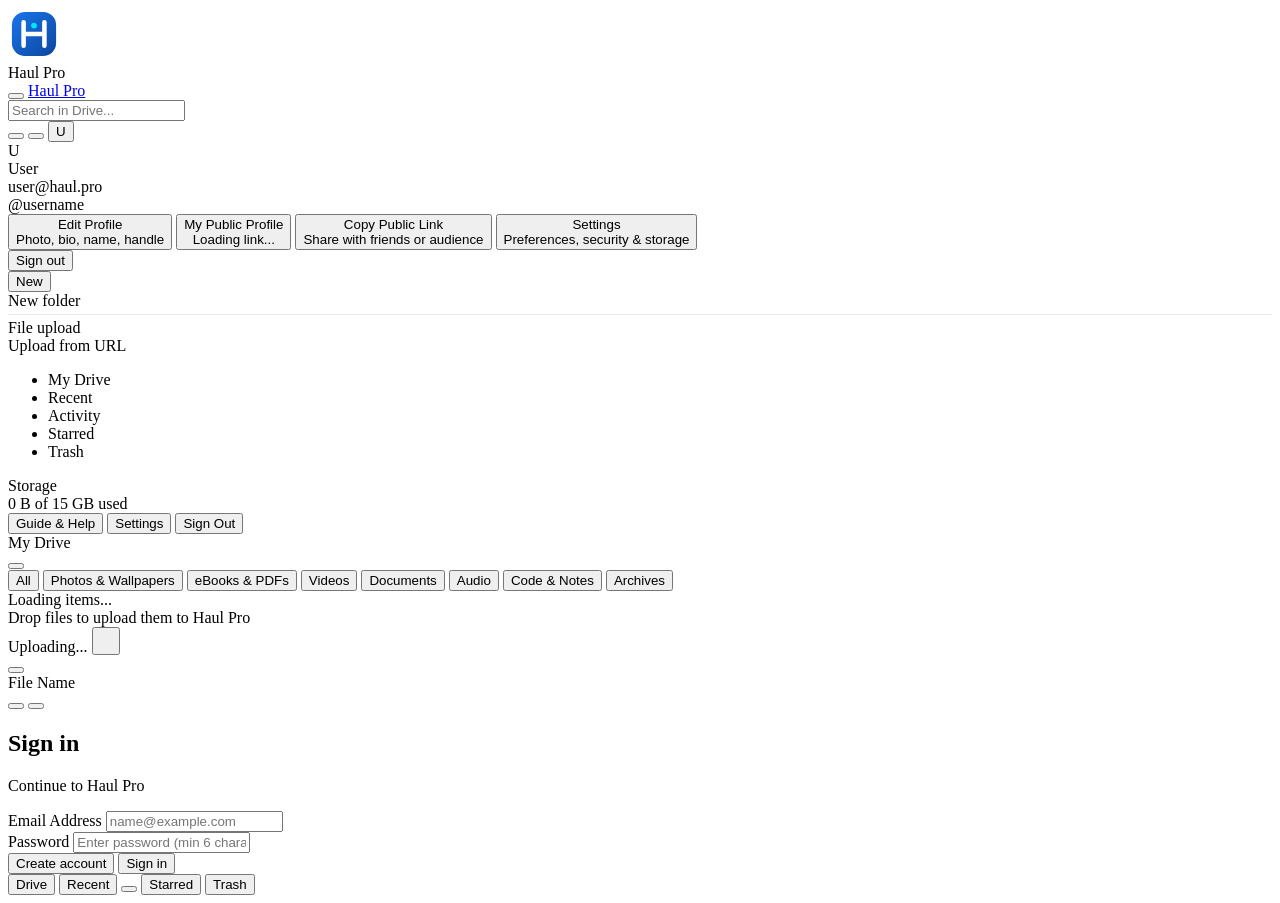
==== index.html @ a4bccecc "fix: standard X-API-Key upload routing to /api/upload, preserve delete_token, and resolve public pro" ====
<!DOCTYPE html>
<html lang="en">
<head>
  <meta charset="utf-8">
  <meta name="viewport" content="width=device-width, initial-scale=1.0">
  <title>Haul Pro - Cloud Storage & Media Platform</title>
  <link rel="icon" href="data:image/svg+xml,<svg xmlns='http://www.w3.org/2000/svg' viewBox='0 0 40 40'><defs><linearGradient id='g' x1='4' y1='4' x2='36' y2='36' gradientUnits='userSpaceOnUse'><stop offset='0%25' stop-color='%231a73e8'/><stop offset='100%25' stop-color='%230d47a1'/></linearGradient></defs><rect x='3' y='3' width='34' height='34' rx='10' fill='url(%23g)'/><path d='M12 11V29M28 11V29M12 20H28' stroke='white' stroke-width='3.5' stroke-linecap='round'/><circle cx='20' cy='13.5' r='2.2' fill='%2300e5ff'/></svg>">
  <link rel="stylesheet" href="/css/drive.css">
  <link rel="stylesheet" href="/css/viewer.css">
  <link rel="stylesheet" href="/css/auth.css">
</head>
<body>

  <!-- APP INITIAL LOADING SCREEN -->
  <div id="app-loading-screen" class="app-loading-screen">
    <div class="app-loading-card">
      <div class="app-loading-logo">
        <svg width="52" height="52" viewBox="0 0 40 40" fill="none">
          <defs>
            <linearGradient id="g-loader" x1="4" y1="4" x2="36" y2="36" gradientUnits="userSpaceOnUse">
              <stop offset="0%" stop-color="#1a73e8"/>
              <stop offset="100%" stop-color="#0d47a1"/>
            </linearGradient>
          </defs>
          <rect x="3" y="3" width="34" height="34" rx="10" fill="url(#g-loader)"/>
          <path d="M12 11V29M28 11V29M12 20H28" stroke="white" stroke-width="3.5" stroke-linecap="round"/>
          <circle cx="20" cy="13.5" r="2.2" fill="#00e5ff"/>
        </svg>
      </div>
      <div class="app-loading-title">Haul Pro</div>
      <div class="app-loading-bar">
        <div class="app-loading-progress"></div>
      </div>
    </div>
  </div>

  <!-- TOPBAR -->
  <header class="topbar">
    <div class="topbar-left">
      <button id="mobile-menu-btn" class="icon-btn mobile-menu-btn" title="Open navigation">
        <span id="mobile-menu-icon"></span>
      </button>
      <a href="/" class="brand-logo">
        <span id="logo-icon-container"></span>
        <span class="brand-title">Haul Pro</span>
      </a>
    </div>

    <div class="topbar-center">
      <div class="search-box">
        <span id="search-icon-container"></span>
        <input type="text" id="search-input" class="search-input" placeholder="Search in Drive..." autocomplete="off">
        <span id="filter-icon-container" style="cursor: pointer;"></span>
      </div>
    </div>

    <div class="topbar-right">
      <button id="topbar-signin-btn" class="topbar-signin-btn" style="display: none;">Sign in</button>
      <button id="topbar-alerts-btn" class="icon-btn topbar-alerts-btn" title="Recent Activity & Alerts" onclick="Drive.switchNav('activity')">
        <span id="topbar-alerts-icon"></span>
        <span id="topbar-alerts-badge" class="alert-pulse-dot" style="display: none;"></span>
      </button>
      <button id="topbar-settings-btn" class="icon-btn topbar-settings-btn" title="Settings">
        <span id="topbar-settings-icon"></span>
      </button>
      <button id="user-profile-btn" class="user-profile-btn" title="Haul Account">U</button>
      
      <!-- User Profile Dropdown -->
      <div id="profile-dropdown" class="profile-dropdown">
        <div id="profile-avatar-lg" class="profile-avatar-lg">
          <span id="profile-dropdown-initial">U</span>
          <img id="profile-dropdown-img" class="dropdown-avatar-img" style="display: none;" alt="" referrerpolicy="no-referrer">
        </div>
        <div id="profile-name" class="profile-name">User</div>
        <div id="profile-email" class="profile-email">user@haul.pro</div>
        <div id="profile-username-tag" class="profile-username-tag">@username</div>
        <p id="profile-dropdown-bio" class="profile-dropdown-bio" style="display: none;"></p>

        <div class="profile-dropdown-divider"></div>

        <button id="profile-edit-btn" class="profile-menu-item" title="Update profile photo, name, bio, and username">
          <span id="profile-edit-icon"></span>
          <div class="menu-item-text">
            <div class="menu-item-title">Edit Profile</div>
            <div class="menu-item-sub">Photo, bio, name, handle</div>
          </div>
        </button>

        <button id="profile-public-link-btn" class="profile-menu-item" title="View your public profile">
          <span id="profile-globe-icon"></span>
          <div class="menu-item-text">
            <div class="menu-item-title">My Public Profile</div>
            <div id="profile-public-url-preview" class="menu-item-sub">Loading link...</div>
          </div>
        </button>

        <button id="profile-copy-url-btn" class="profile-menu-item" title="Copy link to your public profile">
          <span id="profile-link-icon"></span>
          <div class="menu-item-text">
            <div class="menu-item-title">Copy Public Link</div>
            <div class="menu-item-sub">Share with friends or audience</div>
          </div>
        </button>

        <button id="profile-settings-btn" class="profile-menu-item" title="Preferences, API tokens, and storage">
          <span id="profile-settings-icon"></span>
          <div class="menu-item-text">
            <div class="menu-item-title">Settings</div>
            <div class="menu-item-sub">Preferences, security & storage</div>
          </div>
        </button>

        <div class="profile-dropdown-divider"></div>
        <button id="profile-logout-btn" class="profile-logout-btn">Sign out</button>
      </div>
    </div>
  </header>

  <!-- APP MAIN CONTAINER -->
  <div class="app-container">

    <!-- SIDEBAR BACKDROP (FOR MOBILE DRAWER) -->
    <div id="sidebar-backdrop" class="sidebar-backdrop"></div>

    <!-- SIDEBAR -->
    <aside class="sidebar" id="app-sidebar">
      <button id="new-btn" class="new-btn">
        <span id="new-icon-container"></span>
        <span>New</span>
      </button>

      <!-- New Dropdown Menu -->
      <div id="new-dropdown-menu" class="dropdown-menu">
        <div id="menu-new-folder" class="dropdown-item">
          <span id="menu-folder-icon"></span>
          <span>New folder</span>
        </div>
        <div style="height: 1px; background: #e8eaed; margin: 4px 0;"></div>
        <div id="menu-upload-file" class="dropdown-item">
          <span id="menu-upload-icon"></span>
          <span>File upload</span>
        </div>
        <div id="menu-upload-url" class="dropdown-item">
          <span id="menu-url-icon"></span>
          <span>Upload from URL</span>
        </div>
      </div>

      <!-- Hidden File Upload Input -->
      <input type="file" id="file-upload-input" multiple style="display: none;">

      <!-- Nav Items -->
      <ul class="nav-list">
        <li class="nav-item active" data-nav="drive">
          <span id="nav-drive-icon"></span>
          <span>My Drive</span>
        </li>
        <li class="nav-item" data-nav="recent">
          <span id="nav-recent-icon"></span>
          <span>Recent</span>
        </li>
        <li class="nav-item" data-nav="activity">
          <span id="nav-activity-icon"></span>
          <span data-i18n="activity">Activity</span>
        </li>
        <li class="nav-item" data-nav="starred">
          <span id="nav-starred-icon"></span>
          <span>Starred</span>
        </li>
        <li class="nav-item" data-nav="trash">
          <span id="nav-trash-icon"></span>
          <span>Trash</span>
        </li>
      </ul>

      <!-- Storage Meter -->
      <div class="sidebar-storage">
        <div class="storage-title">
          <span id="storage-icon-container"></span>
          <span>Storage</span>
        </div>
        <div class="storage-bar-track">
          <div id="storage-bar-fill" class="storage-bar-fill"></div>
        </div>
        <div id="storage-text" class="storage-text">0 B of 15 GB used</div>
      </div>

      <!-- Sidebar Quick Links (Desktop & Mobile Drawer) -->
      <div class="sidebar-footer-section">
        <button type="button" class="sidebar-action-item" id="sidebar-guide-btn" onclick="Settings.open('guide')">
          <span class="sidebar-item-icon" id="sidebar-guide-icon"></span>
          <span data-i18n="guide">Guide & Help</span>
        </button>
        <button type="button" class="sidebar-action-item" id="sidebar-settings-btn" onclick="Settings.open('general')">
          <span class="sidebar-item-icon" id="sidebar-settings-icon"></span>
          <span data-i18n="settings">Settings</span>
        </button>
        <button type="button" class="sidebar-action-item danger" id="sidebar-logout-btn" onclick="Auth.handleLogout()">
          <span class="sidebar-item-icon" id="sidebar-logout-icon"></span>
          <span data-i18n="signout">Sign Out</span>
        </button>
      </div>
    </aside>

    <!-- MAIN CONTENT EXPLORER -->
    <main class="main-content">
      <!-- Instagram-Style Profile Header (Matches user wireframe) -->
      <div id="public-profile-banner" class="instagram-profile-card" style="display: none;">
        <div class="insta-profile-header">
          <!-- Circular Profile Image with change overlay if owner -->
          <div class="insta-avatar-container">
            <div id="public-profile-avatar" class="insta-profile-avatar">
              <span id="public-avatar-initial">U</span>
              <img id="public-avatar-img" class="insta-avatar-img" style="display: none;" alt="" referrerpolicy="no-referrer">
            </div>
            <button id="insta-change-avatar-btn" class="insta-avatar-change-btn" title="Change profile photo" style="display: none;">
              <span id="insta-camera-icon"></span>
            </button>
            <input type="file" id="insta-avatar-file-input" accept="image/*" style="display: none;">
          </div>

          <div class="insta-meta-container">
            <div class="insta-name-row">
              <h2 id="public-profile-name" class="insta-profile-name">User Name</h2>
              <span id="public-profile-username" class="insta-profile-handle">@username</span>
              <button id="banner-edit-profile-btn" class="insta-edit-profile-btn" style="display: none;">
                <span id="banner-edit-icon"></span>
                <span>Edit Profile</span>
              </button>
            </div>

            <!-- Small Bio (matches user wireframe) -->
            <p id="public-profile-bio" class="insta-profile-bio"></p>

            <div class="insta-actions-row">
              <span id="public-profile-file-count" class="insta-stat-pill">0 files</span>
              <button id="copy-public-profile-link-btn" class="profile-action-btn">
                <span id="profile-share-icon-holder"></span>
                <span>Share Profile</span>
              </button>
              <button id="owner-back-drive-btn" class="profile-action-btn primary" style="display: none;">
                <span>Back to My Drive</span>
              </button>
            </div>
          </div>
        </div>

        <!-- Wireframe Tab Bar: [ PRIVATE | PUBLIC ] -->
        <div id="profile-tabs-bar" class="insta-tabs-bar" style="display: none;">
          <button id="profile-tab-private" class="insta-tab-btn" data-tab="private">
            <span id="tab-private-icon"></span>
            <span>PRIVATE</span>
            <span id="tab-private-count" class="tab-badge">0</span>
          </button>
          <button id="profile-tab-public" class="insta-tab-btn active" data-tab="public">
            <span id="tab-public-icon"></span>
            <span>PUBLIC</span>
            <span id="tab-public-count" class="tab-badge">0</span>
          </button>
        </div>
      </div>

      <!-- Owner Mode Info Bar -->
      <div id="owner-mode-bar" class="owner-mode-bar" style="display: none;">
        <span id="owner-bar-icon"></span>
        <span>Owner Mode: Click any item's visibility badge to move it between Private and Public.</span>
      </div>

      <!-- Breadcrumbs & View Toggle Toolbar -->
      <div class="toolbar">
        <div id="breadcrumbs" class="breadcrumbs">
          <div class="breadcrumb-item">My Drive</div>
        </div>
        <div class="actions-row">
          <button id="toggle-view-btn" class="icon-btn" title="Switch layout">
            <!-- Injected via JS -->
          </button>
        </div>
      </div>

      <!-- Filter Chips -->
      <div class="filter-chips">
        <button class="chip active" data-category="all">All</button>
        <button class="chip" data-category="image">Photos & Wallpapers</button>
        <button class="chip" data-category="book">eBooks & PDFs</button>
        <button class="chip" data-category="video">Videos</button>
        <button class="chip" data-category="document">Documents</button>
        <button class="chip" data-category="audio">Audio</button>
        <button class="chip" data-category="code">Code & Notes</button>
        <button class="chip" data-category="archive">Archives</button>
      </div>

      <!-- File & Folder Explorer View -->
      <div id="explorer-view" class="explorer-view">
        <!-- Folders Section -->
        <div id="folders-section" style="display: none;">
          <div class="section-label">Folders</div>
          <div id="folders-grid" class="folders-grid"></div>
        </div>

        <!-- Files Section -->
        <div class="section-label" id="files-section-label" style="display: none;">Files</div>
        <div id="files-container"></div>

        <!-- Activity & Alerts Feed View -->
        <div id="activity-view" class="activity-view" style="display: none;">
          <div class="activity-header">
            <div class="activity-header-left">
              <h3 class="activity-headline" data-i18n="activity_log">Activity & Alerts</h3>
              <p class="activity-subheadline">Real-time log of your file uploads, sharing, visibility changes, and deletions</p>
            </div>
            <button type="button" class="btn-text activity-clear-btn" id="activity-clear-btn" onclick="Drive.clearActivities()">
              Clear Activity
            </button>
          </div>
          <div id="activity-list" class="activity-list"></div>
        </div>

        <!-- Infinite Scroll Loading Indicator -->
        <div id="infinite-loader" class="infinite-loader hidden">
          <div class="drive-spinner"></div>
          <span>Loading items...</span>
        </div>
      </div>
    </main>
  </div>

  <!-- DRAG & DROP FULL SCREEN OVERLAY -->
  <div id="dropzone-overlay" class="dropzone-overlay">
    <div id="dropzone-icon-container"></div>
    <div class="dropzone-text">Drop files to upload them to Haul Pro</div>
  </div>

  <!-- FLOATING UPLOAD DRAWER -->
  <div id="upload-drawer" class="upload-drawer">
    <div class="upload-drawer-header">
      <span id="upload-drawer-count">Uploading...</span>
      <button class="icon-btn" style="color: white; width: 28px; height: 28px;" onclick="document.getElementById('upload-drawer').style.display='none'">
        <span id="drawer-close-icon"></span>
      </button>
    </div>
    <div id="upload-drawer-list" class="upload-drawer-list"></div>
  </div>

  <!-- CONTEXT MENU -->
  <div id="context-menu" class="context-menu"></div>

  <!-- IN-APP FILE VIEWER MODAL -->
  <div id="viewer-modal" class="viewer-modal">
    <div class="viewer-header">
      <div class="viewer-title-info">
        <button id="viewer-close-btn" class="viewer-btn" title="Close preview">
          <span id="viewer-close-icon"></span>
        </button>
        <div id="viewer-filename" class="viewer-filename">File Name</div>
      </div>
      <div class="viewer-actions">
        <button id="viewer-download-btn" class="viewer-btn" title="Download">
          <span id="viewer-download-icon"></span>
        </button>
        <button id="viewer-copy-link-btn" class="viewer-btn" title="Copy direct link">
          <span id="viewer-link-icon"></span>
        </button>
      </div>
    </div>
    <div id="viewer-body" class="viewer-body"></div>
    
    <!-- Image Zoom Controls -->
    <div id="viewer-zoom-controls" class="viewer-zoom-controls" style="display: none;">
      <button id="viewer-zoom-out" class="viewer-btn" title="Zoom out">-</button>
      <button id="viewer-zoom-reset" class="viewer-btn" title="Reset zoom" style="font-size: 11px;">100%</button>
      <button id="viewer-zoom-in" class="viewer-btn" title="Zoom in">+</button>
    </div>
  </div>

  <!-- MULTI-USER AUTH MODAL -->
  <div id="auth-backdrop" class="auth-backdrop">
    <div class="auth-card">
      <div class="auth-header">
        <div id="auth-logo-container"></div>
        <h2 id="auth-title" class="auth-title">Sign in</h2>
        <p id="auth-subtitle" class="auth-subtitle">Continue to Haul Pro</p>
      </div>

      <div id="auth-error" class="auth-error"></div>

      <form id="auth-form" class="auth-form">
        <div id="auth-name-group" class="auth-input-group" style="display: none;">
          <label class="auth-label">Full Name</label>
          <input type="text" id="auth-name" class="auth-input" placeholder="Your name">
        </div>

        <div class="auth-input-group">
          <label class="auth-label">Email Address</label>
          <input type="email" id="auth-email" class="auth-input" placeholder="name@example.com" required>
        </div>

        <div class="auth-input-group">
          <label class="auth-label">Password</label>
          <input type="password" id="auth-password" class="auth-input" placeholder="Enter password (min 6 characters)" required>
        </div>

        <div class="auth-footer">
          <button type="button" id="auth-switch-mode-btn" class="auth-btn-secondary">Create account</button>
          <button type="submit" id="auth-submit-btn" class="auth-btn-primary">Sign in</button>
        </div>
      </form>
    </div>
  </div>

  <!-- NEW FOLDER MODAL -->
  <div id="new-folder-modal" class="modal-backdrop" style="display: none;">
    <div class="modal-card">
      <div class="modal-header">
        <h3 class="modal-title">New folder</h3>
      </div>
      <div class="modal-body">
        <input type="text" id="new-folder-input" class="modal-input" placeholder="Folder name" value="Untitled folder" autocomplete="off">
      </div>
      <div class="modal-actions">
        <button type="button" class="btn-text" id="new-folder-cancel-btn">Cancel</button>
        <button type="button" class="btn-filled" id="new-folder-create-btn">Create</button>
      </div>
    </div>
  </div>

  <!-- REMOTE URL UPLOAD MODAL -->
  <div id="url-upload-modal" class="modal-backdrop" style="display: none;">
    <div class="modal-card">
      <div class="modal-header">
        <h3 class="modal-title">Upload from URL</h3>
        <button type="button" class="icon-btn" onclick="Uploader.closeUrlUploadModal()" style="width: 32px; height: 32px;">
          <span id="url-upload-close-icon"></span>
        </button>
      </div>
      <div class="modal-body">
        <p style="font-size: 13px; color: var(--text-secondary, #5f6368); margin-bottom: 14px;">
          Enter any image, media, or file URL to download and host it directly on your Cloudflare edge storage.
        </p>
        <input type="url" id="url-upload-input" class="modal-input" placeholder="https://example.com/image.jpg" autocomplete="off" onkeydown="if(event.key==='Enter') Uploader.submitUrlUpload()">
      </div>
      <div class="modal-actions">
        <button type="button" class="btn-text" onclick="Uploader.closeUrlUploadModal()">Cancel</button>
        <button type="button" class="btn-filled" id="url-upload-submit-btn" onclick="Uploader.submitUrlUpload()">Upload</button>
      </div>
    </div>
  </div>

  <!-- MOVE ITEM MODAL -->
  <div id="move-modal" class="modal-backdrop" style="display: none;">
    <div class="modal-card modal-card-wide">
      <div class="modal-header">
        <h3 class="modal-title" id="move-modal-title">Move item</h3>
        <button type="button" class="icon-btn" id="move-modal-close-btn" style="width: 32px; height: 32px;">
          <span id="move-modal-close-icon"></span>
        </button>
      </div>
      <div class="modal-body">
        <div class="move-modal-hint">Select a destination folder:</div>
        <div id="move-folder-tree" class="folder-picker-list"></div>
      </div>
      <div class="modal-actions">
        <button type="button" class="btn-text" id="move-cancel-btn">Cancel</button>
        <button type="button" class="btn-filled" id="move-confirm-btn" disabled>Move here</button>
      </div>
    </div>
  </div>

  <!-- INSTAGRAM-STYLE EDIT PROFILE MODAL -->
  <div id="edit-profile-modal" class="modal-backdrop" style="display: none;">
    <div class="modal-card modal-card-wide">
      <div class="modal-header">
        <h3 class="modal-title">Edit profile</h3>
        <button type="button" class="icon-btn" id="edit-profile-close-btn" style="width: 32px; height: 32px;">
          <span id="edit-profile-close-icon"></span>
        </button>
      </div>

      <div class="modal-body">
        <!-- Photo upload section -->
        <div class="edit-profile-photo-row">
          <div class="edit-photo-preview-wrap">
            <div id="edit-modal-avatar-preview" class="insta-profile-avatar edit-modal-avatar">
              <span id="edit-modal-avatar-initial">U</span>
              <img id="edit-modal-avatar-img" class="insta-avatar-img" style="display: none;" alt="" referrerpolicy="no-referrer">
            </div>
            <label for="edit-modal-avatar-input" class="change-photo-badge" title="Upload new photo">
              <span id="edit-camera-icon"></span>
            </label>
            <input type="file" id="edit-modal-avatar-input" accept="image/*" style="display: none;">
          </div>
          <div class="edit-photo-info">
            <div class="edit-photo-name" id="edit-photo-name-display">User</div>
            <label for="edit-modal-avatar-input" class="change-photo-link">Change profile photo</label>
          </div>
        </div>

        <form id="edit-profile-form" class="edit-profile-form">
          <div class="modal-input-group">
            <label class="modal-field-label">Name</label>
            <input type="text" id="edit-name-input" class="modal-input" placeholder="Your name" maxlength="50" required>
          </div>

          <div class="modal-input-group">
            <label class="modal-field-label">Username</label>
            <div class="modal-username-wrap">
              <span class="username-prefix">@</span>
              <input type="text" id="edit-username-input" class="modal-input with-prefix" placeholder="username" maxlength="30" required>
            </div>
            <div class="field-hint" id="edit-profile-url-hint">shelfie.dhyey.cc/username</div>
          </div>

          <div class="modal-input-group">
            <label class="modal-field-label">Small Bio</label>
            <textarea id="edit-bio-input" class="modal-textarea" rows="3" maxlength="200" placeholder="Write a small bio about yourself..."></textarea>
            <div class="bio-counter"><span id="bio-char-count">0</span> / 200</div>
          </div>

          <div id="edit-profile-error" class="modal-error" style="display: none;"></div>

          <div class="modal-actions">
            <button type="button" class="btn-text" id="edit-profile-cancel-btn">Cancel</button>
            <button type="submit" class="btn-filled" id="edit-profile-save-btn">Save</button>
          </div>
        </form>
      </div>
    </div>
  </div>

  <!-- SHARE FOLDER MODAL -->
  <div id="share-folder-modal" class="modal-backdrop" style="display: none;">
    <div class="modal-card">
      <div class="modal-header">
        <h3 class="modal-title" id="share-folder-title">Share folder</h3>
        <button type="button" class="icon-btn" id="share-folder-close-btn" style="width: 32px; height: 32px;">
          <span id="share-folder-close-icon"></span>
        </button>
      </div>
      <div class="modal-body">
        <div class="share-folder-status-box">
          <div id="share-folder-badge" class="vis-badge private">Private</div>
          <p id="share-folder-desc" class="share-folder-desc">This folder is currently private. Anyone with this link can view its contents once you make it Public.</p>
        </div>

        <div class="modal-input-group" style="margin-top: 14px;">
          <label class="modal-field-label">Folder Link</label>
          <div class="modal-username-wrap">
            <input type="text" id="share-folder-link-input" class="modal-input" readonly>
          </div>
        </div>
      </div>
      <div class="modal-actions">
        <button type="button" class="btn-text" id="share-folder-toggle-vis-btn">Make Public</button>
        <button type="button" class="btn-filled" id="share-folder-copy-btn">Copy link</button>
      </div>
    </div>
  </div>

  <!-- MULTI-SELECT FLOATING ACTION BAR -->
  <div id="multi-select-bar" class="multi-select-bar" style="display: none;">
    <div class="multi-select-left">
      <button type="button" class="multi-close-btn" onclick="Drive.clearSelection()" title="Deselect all">
        <span id="multi-select-close-icon"></span>
      </button>
      <span id="multi-select-count" class="multi-select-count">0 items selected</span>
    </div>
    <div class="multi-select-actions">
      <button type="button" class="multi-action-btn" onclick="Drive.bulkSetVisibility(true)" title="Publish selected files">
        <span id="multi-globe-icon"></span>
        <span>Make Public</span>
      </button>
      <button type="button" class="multi-action-btn" onclick="Drive.bulkSetVisibility(false)" title="Hide selected files">
        <span id="multi-lock-icon"></span>
        <span>Make Private</span>
      </button>
      <button type="button" class="multi-action-btn" onclick="Drive.bulkMove()" title="Move selected files to a folder">
        <span id="multi-move-icon"></span>
        <span>Move to...</span>
      </button>
      <button type="button" class="multi-action-btn danger" onclick="Drive.bulkDelete()" title="Delete selected files">
        <span id="multi-trash-icon"></span>
        <span>Delete</span>
      </button>
    </div>
  </div>

  <!-- APPLE-STYLE SETTINGS MODAL -->
  <div id="settings-modal" class="modal-backdrop" style="display: none;">
    <div class="modal-card apple-modal settings-modal-card">
      <div class="modal-header apple-modal-header">
        <div class="settings-header-left">
          <span id="settings-modal-icon" class="settings-modal-icon"></span>
          <h3 class="modal-title">Settings</h3>
        </div>
        <button type="button" class="icon-btn apple-close-btn" id="settings-close-btn" title="Close">
          <span id="settings-close-icon"></span>
        </button>
      </div>

      <!-- Segmented Navigation (Apple macOS / iOS style) -->
      <div class="settings-nav-bar">
        <button type="button" class="settings-nav-item active" data-tab="general">
          <span id="settings-nav-general-icon"></span>
          <span data-i18n="general">General</span>
        </button>
        <button type="button" class="settings-nav-item" data-tab="guide">
          <span id="settings-nav-guide-icon"></span>
          <span data-i18n="guide">Guide</span>
        </button>
        <button type="button" class="settings-nav-item" data-tab="help">
          <span id="settings-nav-help-icon"></span>
          <span data-i18n="help">Help</span>
        </button>
        <button type="button" class="settings-nav-item" data-tab="storage">
          <span id="settings-nav-storage-icon"></span>
          <span data-i18n="storage">Storage</span>
        </button>
        <button type="button" class="settings-nav-item" data-tab="security">
          <span id="settings-nav-security-icon"></span>
          <span data-i18n="security">Security</span>
        </button>
        <button type="button" class="settings-nav-item" data-tab="legal">
          <span id="settings-nav-legal-icon"></span>
          <span data-i18n="legal">Legal</span>
        </button>
      </div>

      <div class="modal-body settings-modal-body">
        <!-- TAB 1: GENERAL PREFERENCES -->
        <div id="settings-tab-general" class="settings-tab-pane active">
          <div class="apple-group">
            <div class="apple-group-header">PREFERENCES</div>
            <div class="apple-cell">
              <div class="apple-cell-info">
                <div class="apple-cell-title" data-i18n="default_layout">Default Layout</div>
                <div class="apple-cell-sub" data-i18n="default_layout_sub">Choose how your files are displayed by default</div>
              </div>
              <div class="apple-segmented-control" id="pref-view-segmented">
                <button type="button" class="apple-segmented-btn active" data-value="grid">Grid</button>
                <button type="button" class="apple-segmented-btn" data-value="list">List</button>
              </div>
            </div>
            <div class="apple-cell">
              <div class="apple-cell-info">
                <div class="apple-cell-title" data-i18n="default_vis">Default Upload Visibility</div>
                <div class="apple-cell-sub" data-i18n="default_vis_sub">Uploaded files will be private unless you publish them</div>
              </div>
              <div class="apple-segmented-control" id="pref-vis-segmented">
                <button type="button" class="apple-segmented-btn active" data-value="private">Private</button>
                <button type="button" class="apple-segmented-btn" data-value="public">Public</button>
              </div>
            </div>
            <div class="apple-cell">
              <div class="apple-cell-info">
                <div class="apple-cell-title" data-i18n="autocopy">Auto-Copy Link</div>
                <div class="apple-cell-sub" data-i18n="autocopy_sub">Automatically copy direct media link to clipboard upon upload</div>
              </div>
              <label class="apple-toggle">
                <input type="checkbox" id="pref-autocopy-toggle">
                <span class="apple-toggle-slider"></span>
              </label>
            </div>
            <div class="apple-cell">
              <div class="apple-cell-info">
                <div class="apple-cell-title" data-i18n="language">Display Language</div>
                <div class="apple-cell-sub" data-i18n="language_sub">Choose interface display language</div>
              </div>
              <div class="apple-select-wrapper">
                <select id="pref-language-select" class="apple-select">
                  <option value="en">English (US)</option>
                  <option value="es">Español (Spanish)</option>
                  <option value="fr">Français (French)</option>
                  <option value="de">Deutsch (German)</option>
                  <option value="hi">हिन्दी (Hindi)</option>
                  <option value="ja">日本語 (Japanese)</option>
                </select>
              </div>
            </div>
          </div>
        </div>

        <!-- TAB: BEGINNER GUIDE -->
        <div id="settings-tab-guide" class="settings-tab-pane">
          <div class="apple-group">
            <div class="apple-group-header">BEGINNER'S GUIDE & OVERVIEW</div>
            
            <div class="guide-cards-container">
              <div class="guide-card">
                <div class="guide-card-icon-bubble" id="guide-step1-icon"></div>
                <div class="guide-card-content">
                  <h4 class="guide-card-title">1. Upload Anything Without Limits</h4>
                  <p class="guide-card-desc">Click <strong>+ New</strong> or drag and drop files anywhere. Upload photos, 4K videos, audio tracks, PDFs, archives, or code files. All files are preserved in original lossless quality.</p>
                </div>
              </div>

              <div class="guide-card">
                <div class="guide-card-icon-bubble" id="guide-step2-icon"></div>
                <div class="guide-card-content">
                  <h4 class="guide-card-title">2. Folders & Effortless Organization</h4>
                  <p class="guide-card-desc">Create folders to organize your collection. Drag and drop items into folders or click the 3-dots menu to move files between folders. Nested folders are fully supported.</p>
                </div>
              </div>

              <div class="guide-card">
                <div class="guide-card-icon-bubble" id="guide-step3-icon"></div>
                <div class="guide-card-content">
                  <h4 class="guide-card-title">3. Private by Default with Public Sharing</h4>
                  <p class="guide-card-desc">Every uploaded file is strictly <strong>Private</strong> by default. When you are ready to publish, click the badge or 3-dots menu to switch to <strong>Public</strong>. Public items appear on your profile.</p>
                </div>
              </div>

              <div class="guide-card">
                <div class="guide-card-icon-bubble" id="guide-step4-icon"></div>
                <div class="guide-card-content">
                  <h4 class="guide-card-title">4. Personalized Public Profile Showcase</h4>
                  <p class="guide-card-desc">Your unique link (e.g. <code>shelfie.dhyey.cc/yourname</code>) serves as your link-in-bio showcase. Customize your profile photo, display name, and bio to present your portfolio to anyone.</p>
                </div>
              </div>

              <div class="guide-card">
                <div class="guide-card-icon-bubble" id="guide-step5-icon"></div>
                <div class="guide-card-content">
                  <h4 class="guide-card-title">5. Lightning-Fast CDN Direct Links</h4>
                  <p class="guide-card-desc">Every file comes with a direct CDN URL powered by Telegram Cloud & Cloudflare Edge. Perfect for embedding in Discord, GitHub READMEs, websites, and forums.</p>
                </div>
              </div>
            </div>
          </div>
        </div>

        <!-- TAB: HELP CENTER & FAQS -->
        <div id="settings-tab-help" class="settings-tab-pane">
          <div class="apple-group">
            <div class="apple-group-header">FREQUENTLY ASKED QUESTIONS</div>
            <div class="faq-list">
              <div class="faq-item">
                <button type="button" class="faq-question">
                  <span>What file formats and sizes are supported?</span>
                  <span class="faq-chevron"></span>
                </button>
                <div class="faq-answer">
                  <p>Haul Pro supports all media formats: images (JPG, PNG, WEBP, GIF, SVG), videos (MP4, MKV, MOV, WEBM), audio (MP3, WAV, FLAC, AAC), documents (PDF, DOCX, TXT, MD), archives (ZIP, RAR, 7Z, TAR), and code (JS, PY, HTML, CSS, JSON). Individual files up to 2 GB are supported.</p>
                </div>
              </div>

              <div class="faq-item">
                <button type="button" class="faq-question">
                  <span>How does Private vs. Public visibility work?</span>
                  <span class="faq-chevron"></span>
                </button>
                <div class="faq-answer">
                  <p>Files marked <strong>Private</strong> can only be accessed while signed in to your account. Files marked <strong>Public</strong> are visible to visitors on your public showcase page (<code>shelfie.dhyey.cc/username</code>) and can be downloaded or viewed without an account.</p>
                </div>
              </div>

              <div class="faq-item">
                <button type="button" class="faq-question">
                  <span>How do I share a folder with another user?</span>
                  <span class="faq-chevron"></span>
                </button>
                <div class="faq-answer">
                  <p>Right-click (or tap the 3 dots) on any folder and select <strong>Make Public</strong>. You can then copy the folder's direct link to share with anyone. Anyone with the link can browse and download files inside it.</p>
                </div>
              </div>

              <div class="faq-item">
                <button type="button" class="faq-question">
                  <span>How do I edit my public profile picture and bio?</span>
                  <span class="faq-chevron"></span>
                </button>
                <div class="faq-answer">
                  <p>Click your avatar in the top-right corner to visit your public profile. Click <strong>Edit Profile</strong> to change your name, handle, and bio, or click the camera icon on your avatar to upload a profile photo.</p>
                </div>
              </div>

              <div class="faq-item">
                <button type="button" class="faq-question">
                  <span>How does Haul Pro store and deliver files?</span>
                  <span class="faq-chevron"></span>
                </button>
                <div class="faq-answer">
                  <p>Haul Pro uses the CommonThread hybrid engine. Files are securely chunked and hosted across high-availability Telegram Cloud storage backends accelerated by Cloudflare R2 Edge workers for global sub-second delivery.</p>
                </div>
              </div>

              <div class="faq-item">
                <button type="button" class="faq-question">
                  <span>Can I access and manage my files on mobile devices?</span>
                  <span class="faq-chevron"></span>
                </button>
                <div class="faq-answer">
                  <p>Yes! Haul Pro is fully optimized for mobile devices with an Apple-style bottom tab bar, single-tap folder navigation, fast touch uploads, and full public profile showcase capabilities.</p>
                </div>
              </div>
            </div>
          </div>
        </div>

        <!-- TAB 2: STORAGE BREAKDOWN -->
        <div id="settings-tab-storage" class="settings-tab-pane">
          <div class="apple-group">
            <div class="apple-group-header">STORAGE USAGE & BREAKDOWN</div>
            <div class="storage-breakdown-card">
              <div class="storage-usage-headline">
                <span id="storage-detail-used" class="storage-headline-val">0 B</span>
                <span class="storage-headline-sub">of 15 GB total</span>
              </div>
              <div class="storage-segmented-bar" id="storage-segmented-bar">
                <div class="seg-fill seg-image" id="seg-bar-image" style="width: 0%;" title="Images"></div>
                <div class="seg-fill seg-video" id="seg-bar-video" style="width: 0%;" title="Videos"></div>
                <div class="seg-fill seg-doc" id="seg-bar-doc" style="width: 0%;" title="Documents"></div>
                <div class="seg-fill seg-audio" id="seg-bar-audio" style="width: 0%;" title="Audio"></div>
                <div class="seg-fill seg-other" id="seg-bar-other" style="width: 0%;" title="Other"></div>
              </div>
              <div class="storage-legend" id="storage-legend">
                <div class="legend-item"><span class="legend-dot seg-image"></span>Images: <span id="leg-image-size">0 B</span></div>
                <div class="legend-item"><span class="legend-dot seg-video"></span>Videos: <span id="leg-video-size">0 B</span></div>
                <div class="legend-item"><span class="legend-dot seg-doc"></span>Documents: <span id="leg-doc-size">0 B</span></div>
                <div class="legend-item"><span class="legend-dot seg-audio"></span>Audio: <span id="leg-audio-size">0 B</span></div>
                <div class="legend-item"><span class="legend-dot seg-other"></span>Others: <span id="leg-other-size">0 B</span></div>
              </div>
            </div>
          </div>

          <div class="apple-group" style="margin-top: 16px;">
            <div class="apple-group-header">RECLAIM STORAGE</div>
            <div class="apple-cell">
              <div class="apple-cell-info">
                <div class="apple-cell-title">Empty Trash</div>
                <div class="apple-cell-sub" id="settings-trash-info">Permanently purge deleted files to recover storage quota</div>
              </div>
              <button type="button" class="apple-btn-danger" id="empty-trash-btn">Empty Trash</button>
            </div>
          </div>
        </div>

        <!-- TAB 3: SECURITY & ACCOUNT MANAGEMENT -->
        <div id="settings-tab-security" class="settings-tab-pane">
          <form id="change-password-form">
            <div class="apple-group">
              <div class="apple-group-header">CHANGE PASSWORD</div>
              <div class="apple-input-row">
                <label>Current Password</label>
                <input type="password" id="pw-current" placeholder="Current password" required>
              </div>
              <div class="apple-input-row">
                <label>New Password</label>
                <input type="password" id="pw-new" placeholder="At least 6 characters" minlength="6" required>
              </div>
              <div class="apple-input-row">
                <label>Confirm Password</label>
                <input type="password" id="pw-confirm" placeholder="Re-enter new password" minlength="6" required>
              </div>
            </div>
            <div id="change-pw-error" class="modal-error" style="display: none; margin-top: 12px;"></div>
            <div id="change-pw-success" class="modal-success" style="display: none; margin-top: 12px;"></div>
            <div style="margin-top: 16px; display: flex; justify-content: flex-end;">
              <button type="submit" class="btn-filled" id="save-password-btn">Update Password</button>
            </div>
          </form>

          <div class="apple-group" style="margin-top: 16px;">
            <div class="apple-group-header">SESSION & SECURITY</div>
            <div class="apple-cell">
              <div class="apple-cell-info">
                <div class="apple-cell-title">Sign Out of Account</div>
                <div class="apple-cell-sub">End this active session on this device</div>
              </div>
              <button type="button" class="apple-btn-secondary" onclick="Auth.handleLogout()">Sign Out</button>
            </div>
          </div>

          <div class="apple-group danger-group" style="margin-top: 16px;">
            <div class="apple-group-header danger-header">DANGER ZONE</div>
            <div class="apple-cell">
              <div class="apple-cell-info">
                <div class="apple-cell-title danger-title">Delete Account</div>
                <div class="apple-cell-sub">Permanently delete your profile, credentials, and purge all files from CommonThread cloud storage.</div>
              </div>
              <button type="button" class="apple-btn-danger" id="open-delete-account-btn" onclick="Settings.openDeleteModal()">Delete Account</button>
            </div>
          </div>
        </div>

        <!-- TAB: LEGAL, PRIVACY POLICY & TERMS -->
        <div id="settings-tab-legal" class="settings-tab-pane">
          <div class="legal-nav-segmented">
            <button type="button" class="legal-seg-btn active" data-legal="privacy" onclick="Settings.switchLegalDoc('privacy')">Privacy Policy</button>
            <button type="button" class="legal-seg-btn" data-legal="terms" onclick="Settings.switchLegalDoc('terms')">Terms of Service</button>
          </div>

          <!-- Privacy Policy Document -->
          <div id="legal-doc-privacy" class="legal-doc-content active">
            <div class="apple-group">
              <div class="apple-group-header">APPLE-INSPIRED TRANSPARENT PRIVACY POLICY</div>
              <div class="legal-prose">
                <h4>1. Our Fundamental Privacy Commitment</h4>
                <p>At Haul Pro, privacy is not an afterthought; it is our foundation. We believe that your digital content belongs exclusively to you. We do not track your internet browsing, sell your personal data to advertisers, or monetize your activity.</p>

                <h4>2. Zero Third-Party Advertising Trackers</h4>
                <p>We do not embed third-party tracking pixels, marketing beacons, or surveillance cookies. The only cookies we store are strictly essential, cryptographically signed HTTP-only session tokens (<code>auth_token</code>) required to keep you securely signed in.</p>

                <h4>3. Full Ownership of Your Content</h4>
                <p>You retain 100% intellectual property ownership of all images, videos, audio, documents, and code uploaded to your account. We never claim any license or ownership over your content.</p>

                <h4>4. Robust Cloud Isolation & Encryption</h4>
                <p>All data transmissions between your browser and our edge servers are protected with TLS 1.3 encryption. Private files are shielded with session authorization: unauthorized requests are rejected at the edge.</p>

                <h4>5. Absolute Right to Permanent Deletion (GDPR & CCPA)</h4>
                <p>You maintain complete control over your data. When you delete a file or empty your Trash, our system dispatches a purge command to our storage engine. When you delete your account, your user record, folders, metadata, and all stored media are permanently purged from all databases and storage nodes.</p>
              </div>
            </div>
          </div>

          <!-- Terms of Service Document -->
          <div id="legal-doc-terms" class="legal-doc-content" style="display: none;">
            <div class="apple-group">
              <div class="apple-group-header">TERMS OF SERVICE & ACCEPTABLE USE</div>
              <div class="legal-prose">
                <h4>1. Acceptance of Terms</h4>
                <p>By registering for or using Haul Pro ("Shelfie"), you agree to abide by these Terms of Service. If you do not agree with any provision of these terms, you may terminate your account at any time.</p>

                <h4>2. Permitted & Fair Use</h4>
                <p>Haul Pro provides universal cloud media storage and content hosting for creators, developers, designers, and students. Standard free tier accounts receive up to 15 GB of high-speed cloud storage quota.</p>

                <h4>3. Acceptable Use Policy</h4>
                <p>You agree not to upload, store, or distribute:</p>
                <ul>
                  <li>Malicious code, computer viruses, trojans, ransomware, or spyware.</li>
                  <li>Phishing pages or credentials-harvesting artifacts.</li>
                  <li>Unlawful, non-consensual, or abusive material.</li>
                  <li>Materials that violate intellectual property or copyright laws (DMCA).</li>
                </ul>

                <h4>4. Storage Engine Architecture & Service Level</h4>
                <p>Haul Pro utilizes distributed cloud architecture to achieve high reliability. While we take extensive precautions to prevent loss, users are encouraged to maintain local backups of mission-critical materials.</p>

                <h4>5. Account Termination</h4>
                <p>We reserve the right to suspend accounts that systematically violate our acceptable use policy. You may voluntarily delete your account at any time via the Security settings panel.</p>
              </div>
            </div>
          </div>
        </div>
      </div>
    </div>
  </div>

  <!-- DELETE ACCOUNT CONFIRMATION MODAL -->
  <div id="delete-account-modal" class="modal-backdrop" style="display: none;">
    <div class="modal-card apple-modal delete-account-card" style="max-width: 440px;">
      <div class="modal-header apple-modal-header">
        <div class="settings-header-left">
          <span id="delete-modal-warn-icon" class="danger-icon-container"></span>
          <h3 class="modal-title" style="color: #d93025;">Delete Account Permanently</h3>
        </div>
        <button type="button" class="icon-btn apple-close-btn" id="delete-acc-close-btn" onclick="Settings.closeDeleteModal()">
          <span id="delete-acc-close-icon"></span>
        </button>
      </div>
      <div class="modal-body" style="padding: 20px 24px;">
        <p style="font-size: 14px; color: var(--text-secondary); line-height: 1.5; margin-bottom: 16px;">
          Are you sure you want to delete your Haul Pro account? This action is <strong>permanent and irreversible</strong>. All your files, folders, and profile details will be immediately purged.
        </p>
        <form id="delete-account-confirm-form" onsubmit="Settings.handleDeleteAccountConfirm(event)">
          <div class="apple-input-row" style="margin-bottom: 12px;">
            <label style="font-size: 13px; font-weight: 500; margin-bottom: 6px; display: block;">Enter Your Password to Confirm</label>
            <input type="password" id="delete-acc-password" placeholder="Account password" required style="width: 100%; padding: 10px 12px; border: 1px solid var(--border-color); border-radius: 8px; font-size: 14px;">
          </div>
          <div id="delete-acc-error" class="modal-error" style="display: none; margin-bottom: 12px;"></div>
          <div style="display: flex; gap: 10px; justify-content: flex-end; margin-top: 20px;">
            <button type="button" class="btn-text" onclick="Settings.closeDeleteModal()">Cancel</button>
            <button type="submit" class="apple-btn-danger" id="confirm-delete-acc-btn">Permanently Delete</button>
          </div>
        </form>
      </div>
    </div>
  </div>
      </div>
    </div>
  </div>

  <!-- MOBILE BOTTOM NAVIGATION (Apple iOS Style) -->
  <nav id="mobile-tab-bar" class="mobile-tab-bar">
    <button type="button" class="mobile-tab-item active" data-nav="drive" title="My Drive">
      <span class="mobile-tab-icon" id="mob-nav-drive-icon"></span>
      <span class="mobile-tab-label">Drive</span>
    </button>
    <button type="button" class="mobile-tab-item" data-nav="recent" title="Recent files">
      <span class="mobile-tab-icon" id="mob-nav-recent-icon"></span>
      <span class="mobile-tab-label">Recent</span>
    </button>
    <button type="button" class="mobile-fab-btn" id="mobile-fab-btn" title="Add files or create folders">
      <span id="mob-fab-icon"></span>
    </button>
    <button type="button" class="mobile-tab-item" data-nav="starred" title="Starred">
      <span class="mobile-tab-icon" id="mob-nav-starred-icon"></span>
      <span class="mobile-tab-label">Starred</span>
    </button>
    <button type="button" class="mobile-tab-item" data-nav="trash" title="Trash">
      <span class="mobile-tab-icon" id="mob-nav-trash-icon"></span>
      <span class="mobile-tab-label">Trash</span>
    </button>
  </nav>

  <!-- TOAST CONTAINER -->
  <div id="toast-container" class="toast-container"></div>

  <!-- SCRIPTS -->
  <script src="/js/icons.js"></script>
  <script src="/js/api.js"></script>
  <script src="/js/auth.js"></script>
  <script src="/js/viewer.js"></script>
  <script src="/js/uploader.js"></script>
  <script src="/js/settings.js"></script>
  <script src="/js/drive.js"></script>

  <!-- ICON INITIALIZER -->
  <script>
    document.addEventListener('DOMContentLoaded', () => {
      // Inject SVGs into UI (Zero emojis)
      document.getElementById('logo-icon-container').innerHTML = Icons.haul_logo;
      document.getElementById('auth-logo-container').innerHTML = Icons.haul_logo;
      document.getElementById('search-icon-container').innerHTML = Icons.search;
      document.getElementById('filter-icon-container').innerHTML = Icons.filter;
      document.getElementById('new-icon-container').innerHTML = Icons.plus;
      document.getElementById('menu-folder-icon').innerHTML = Icons.folder;
      document.getElementById('menu-upload-icon').innerHTML = Icons.file_generic;
      document.getElementById('nav-drive-icon').innerHTML = Icons.folder;
      document.getElementById('nav-recent-icon').innerHTML = Icons.info;
      document.getElementById('nav-starred-icon').innerHTML = Icons.star;
      document.getElementById('nav-trash-icon').innerHTML = Icons.trash;
      document.getElementById('storage-icon-container').innerHTML = Icons.storage_drive;
      document.getElementById('dropzone-icon-container').innerHTML = Icons.upload_cloud;
      document.getElementById('drawer-close-icon').innerHTML = Icons.close;
      document.getElementById('viewer-close-icon').innerHTML = Icons.close;
      document.getElementById('viewer-download-icon').innerHTML = Icons.download;
      document.getElementById('viewer-link-icon').innerHTML = Icons.link;
      document.getElementById('toggle-view-btn').innerHTML = Icons.view_list;

      const profileGlobe = document.getElementById('profile-globe-icon');
      if (profileGlobe) profileGlobe.innerHTML = Icons.globe;
      const profileLink = document.getElementById('profile-link-icon');
      if (profileLink) profileLink.innerHTML = Icons.link;
      const profileEdit = document.getElementById('profile-edit-icon');
      if (profileEdit) profileEdit.innerHTML = Icons.edit;
      const bannerEdit = document.getElementById('banner-edit-icon');
      if (bannerEdit) bannerEdit.innerHTML = Icons.edit;
      const instaCamera = document.getElementById('insta-camera-icon');
      if (instaCamera) instaCamera.innerHTML = Icons.camera;
      const editCamera = document.getElementById('edit-camera-icon');
      if (editCamera) editCamera.innerHTML = Icons.camera;
      const editClose = document.getElementById('edit-profile-close-icon');
      if (editClose) editClose.innerHTML = Icons.close;
      const tabPrivate = document.getElementById('tab-private-icon');
      if (tabPrivate) tabPrivate.innerHTML = Icons.lock;
      const tabPublic = document.getElementById('tab-public-icon');
      if (tabPublic) tabPublic.innerHTML = Icons.globe;
      const shareIconHolder = document.getElementById('profile-share-icon-holder');
      if (shareIconHolder) shareIconHolder.innerHTML = Icons.link;
      const ownerBarIcon = document.getElementById('owner-bar-icon');
      if (ownerBarIcon) ownerBarIcon.innerHTML = Icons.info;
      const moveCloseIcon = document.getElementById('move-modal-close-icon');
      if (moveCloseIcon) moveCloseIcon.innerHTML = Icons.close;

      const shareFolderClose = document.getElementById('share-folder-close-icon');
      if (shareFolderClose) shareFolderClose.innerHTML = Icons.close;
      const multiClose = document.getElementById('multi-select-close-icon');
      if (multiClose) multiClose.innerHTML = Icons.close;
      const multiGlobe = document.getElementById('multi-globe-icon');
      if (multiGlobe) multiGlobe.innerHTML = Icons.globe;
      const multiLock = document.getElementById('multi-lock-icon');
      if (multiLock) multiLock.innerHTML = Icons.lock;
      const multiMove = document.getElementById('multi-move-icon');
      if (multiMove) multiMove.innerHTML = Icons.move;
      const multiTrash = document.getElementById('multi-trash-icon');
      if (multiTrash) multiTrash.innerHTML = Icons.trash;

      // Settings & Mobile Navigation Icons
      const mobMenu = document.getElementById('mobile-menu-icon');
      if (mobMenu) mobMenu.innerHTML = Icons.menu;
      const topSettings = document.getElementById('topbar-settings-icon');
      if (topSettings) topSettings.innerHTML = Icons.settings;
      const profSettings = document.getElementById('profile-settings-icon');
      if (profSettings) profSettings.innerHTML = Icons.settings;
      const setModalIcon = document.getElementById('settings-modal-icon');
      if (setModalIcon) setModalIcon.innerHTML = Icons.settings;
      const setCloseIcon = document.getElementById('settings-close-icon');
      if (setCloseIcon) setCloseIcon.innerHTML = Icons.close;

      const setNavGen = document.getElementById('settings-nav-general-icon');
      if (setNavGen) setNavGen.innerHTML = Icons.sliders;
      const setNavGuide = document.getElementById('settings-nav-guide-icon');
      if (setNavGuide) setNavGuide.innerHTML = Icons.book_open;
      const setNavHelp = document.getElementById('settings-nav-help-icon');
      if (setNavHelp) setNavHelp.innerHTML = Icons.help;
      const setNavStor = document.getElementById('settings-nav-storage-icon');
      if (setNavStor) setNavStor.innerHTML = Icons.storage_drive;
      const setNavSec = document.getElementById('settings-nav-security-icon');
      if (setNavSec) setNavSec.innerHTML = Icons.shield;
      const setNavLegal = document.getElementById('settings-nav-legal-icon');
      if (setNavLegal) setNavLegal.innerHTML = Icons.file_text;

      // Topbar alerts and Sidebar activity
      const topAlerts = document.getElementById('topbar-alerts-icon');
      if (topAlerts) topAlerts.innerHTML = Icons.bell;
      const navAct = document.getElementById('nav-activity-icon');
      if (navAct) navAct.innerHTML = Icons.activity;

      // Sidebar Quick Links Icons
      const sideGuide = document.getElementById('sidebar-guide-icon');
      if (sideGuide) sideGuide.innerHTML = Icons.book_open;
      const sideSet = document.getElementById('sidebar-settings-icon');
      if (sideSet) sideSet.innerHTML = Icons.settings;
      const sideLogout = document.getElementById('sidebar-logout-icon');
      if (sideLogout) sideLogout.innerHTML = Icons.logout;

      // Guide Step Icons
      const g1 = document.getElementById('guide-step1-icon');
      if (g1) g1.innerHTML = Icons.upload_cloud;
      const g2 = document.getElementById('guide-step2-icon');
      if (g2) g2.innerHTML = Icons.folder;
      const g3 = document.getElementById('guide-step3-icon');
      if (g3) g3.innerHTML = Icons.lock;
      const g4 = document.getElementById('guide-step4-icon');
      if (g4) g4.innerHTML = Icons.user;
      const g5 = document.getElementById('guide-step5-icon');
      if (g5) g5.innerHTML = Icons.link;

      // Delete Modal Icons
      const delWarn = document.getElementById('delete-modal-warn-icon');
      if (delWarn) delWarn.innerHTML = Icons.alert_triangle;
      const delClose = document.getElementById('delete-acc-close-icon');
      if (delClose) delClose.innerHTML = Icons.close;

      // FAQ chevrons
      document.querySelectorAll('.faq-chevron').forEach(el => {
        el.innerHTML = Icons.chevron_down;
      });

      const mobDrive = document.getElementById('mob-nav-drive-icon');
      if (mobDrive) mobDrive.innerHTML = Icons.folder;
      const mobRecent = document.getElementById('mob-nav-recent-icon');
      if (mobRecent) mobRecent.innerHTML = Icons.info;
      const mobFab = document.getElementById('mob-fab-icon');
      if (mobFab) mobFab.innerHTML = Icons.plus;
      const mobStarred = document.getElementById('mob-nav-starred-icon');
      if (mobStarred) mobStarred.innerHTML = Icons.star;
      const mobTrash = document.getElementById('mob-nav-trash-icon');
      if (mobTrash) mobTrash.innerHTML = Icons.trash;

      const menuUrlIcon = document.getElementById('menu-url-icon');
      if (menuUrlIcon) menuUrlIcon.innerHTML = Icons.link;
      const urlUploadClose = document.getElementById('url-upload-close-icon');
      if (urlUploadClose) urlUploadClose.innerHTML = Icons.close;

      // Start controllers
      API.initConfig();
      Auth.init();
      Viewer.init();
      Uploader.init();
      Settings.init();
    });
  </script>
</body>
</html>
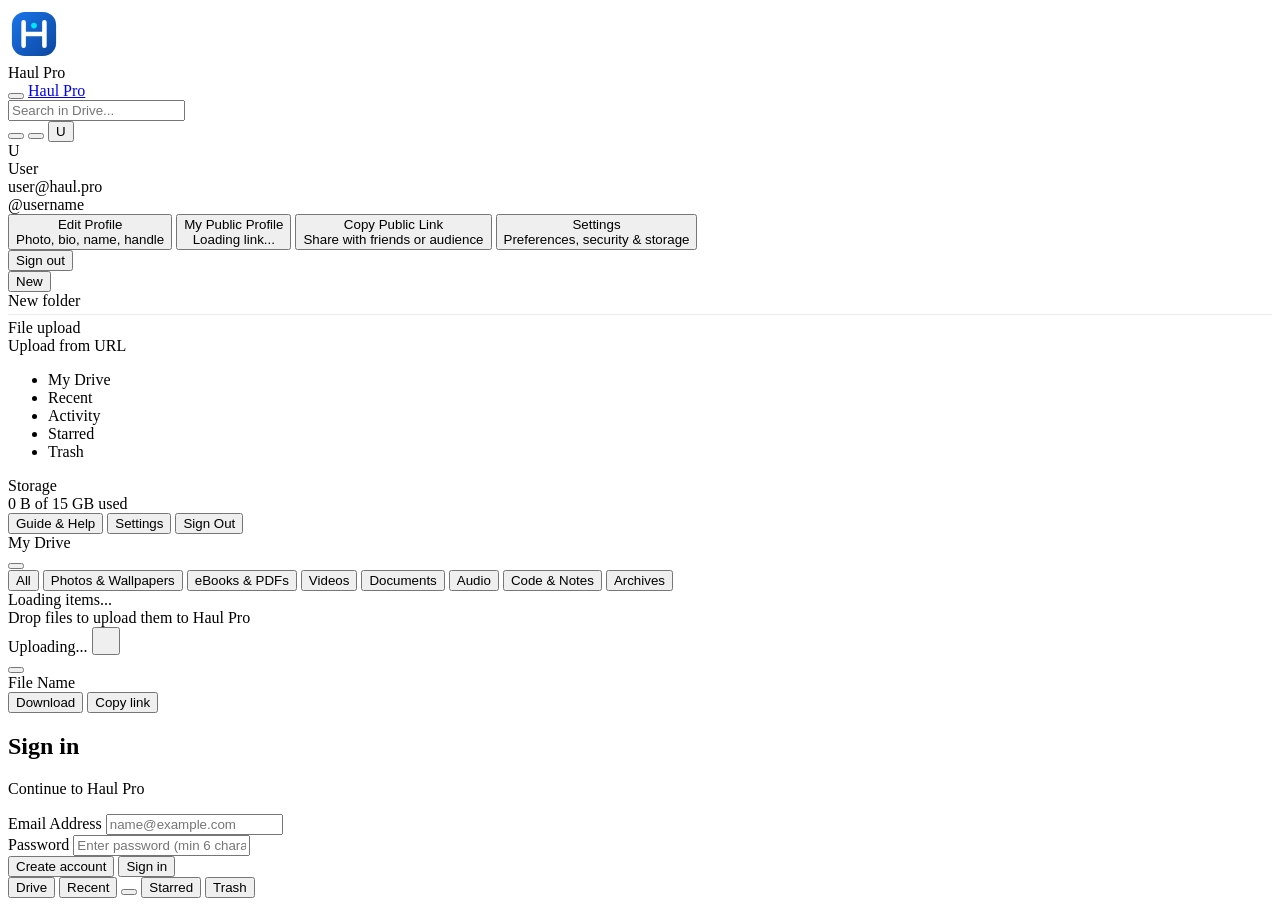
==== commit 2c39c504: "feat: universal file viewer, share action in file menu, robust login exception handling, and profile" ====
--- a/index.html
+++ b/index.html
@@ -349,17 +349,21 @@
   <div id="viewer-modal" class="viewer-modal">
     <div class="viewer-header">
       <div class="viewer-title-info">
-        <button id="viewer-close-btn" class="viewer-btn" title="Close preview">
+        <button id="viewer-close-btn" class="viewer-btn icon-only" title="Close preview">
           <span id="viewer-close-icon"></span>
         </button>
         <div id="viewer-filename" class="viewer-filename">File Name</div>
-      </div>
+        <span id="viewer-meta-badge" class="viewer-meta-badge" style="display: none;"></span>
+      </div>
+      <div id="viewer-mode-switch" class="viewer-mode-switch" style="display: none;"></div>
       <div class="viewer-actions">
         <button id="viewer-download-btn" class="viewer-btn" title="Download">
           <span id="viewer-download-icon"></span>
+          <span>Download</span>
         </button>
         <button id="viewer-copy-link-btn" class="viewer-btn" title="Copy direct link">
           <span id="viewer-link-icon"></span>
+          <span>Copy link</span>
         </button>
       </div>
     </div>
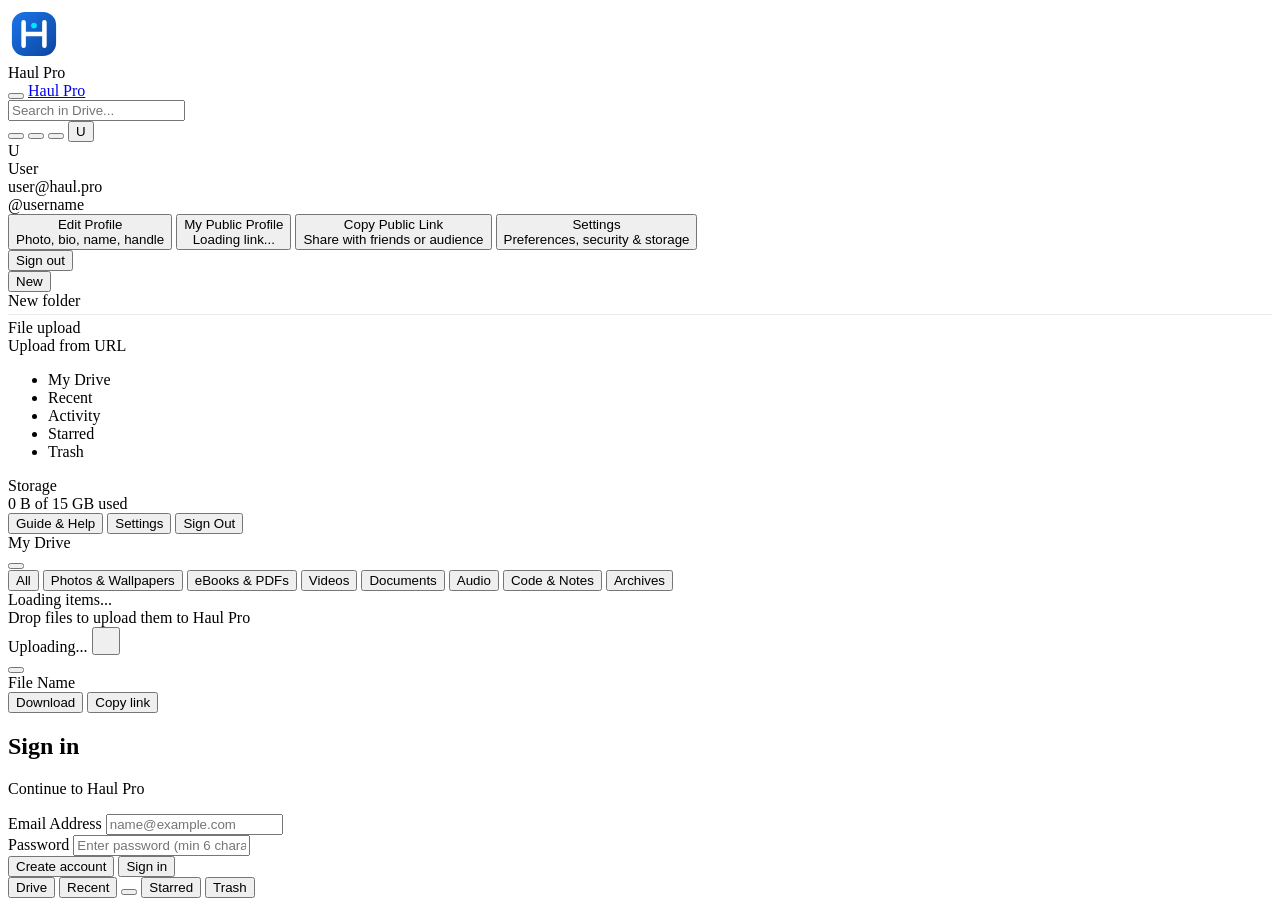
==== commit 54c1247f: "feat: complete Pillars 1-4, navbar theme switch, E2EE, secure shares, QR coin flip, audio mini playe" ====
--- a/index.html
+++ b/index.html
@@ -5,9 +5,20 @@
   <meta name="viewport" content="width=device-width, initial-scale=1.0">
   <title>Haul Pro - Cloud Storage & Media Platform</title>
   <link rel="icon" href="data:image/svg+xml,<svg xmlns='http://www.w3.org/2000/svg' viewBox='0 0 40 40'><defs><linearGradient id='g' x1='4' y1='4' x2='36' y2='36' gradientUnits='userSpaceOnUse'><stop offset='0%25' stop-color='%231a73e8'/><stop offset='100%25' stop-color='%230d47a1'/></linearGradient></defs><rect x='3' y='3' width='34' height='34' rx='10' fill='url(%23g)'/><path d='M12 11V29M28 11V29M12 20H28' stroke='white' stroke-width='3.5' stroke-linecap='round'/><circle cx='20' cy='13.5' r='2.2' fill='%2300e5ff'/></svg>">
-  <link rel="stylesheet" href="/css/drive.css">
-  <link rel="stylesheet" href="/css/viewer.css">
-  <link rel="stylesheet" href="/css/auth.css">
+  <link rel="stylesheet" href="/css/drive.css?v=2.3">
+  <link rel="stylesheet" href="/css/viewer.css?v=2.3">
+  <link rel="stylesheet" href="/css/auth.css?v=2.3">
+  <script>
+    (function() {
+      try {
+        var t = localStorage.getItem('haul_theme') || 'system';
+        if (t === 'system') {
+          t = (window.matchMedia && window.matchMedia('(prefers-color-scheme: dark)').matches) ? 'dark' : 'light';
+        }
+        document.documentElement.setAttribute('data-theme', t);
+      } catch(e) {}
+    })();
+  </script>
 </head>
 <body>
 
@@ -37,7 +48,7 @@
   <!-- TOPBAR -->
   <header class="topbar">
     <div class="topbar-left">
-      <button id="mobile-menu-btn" class="icon-btn mobile-menu-btn" title="Open navigation">
+      <button id="sidebar-toggle-btn" class="icon-btn sidebar-toggle-btn" title="Toggle navigation">
         <span id="mobile-menu-icon"></span>
       </button>
       <a href="/" class="brand-logo">
@@ -56,6 +67,9 @@
 
     <div class="topbar-right">
       <button id="topbar-signin-btn" class="topbar-signin-btn" style="display: none;">Sign in</button>
+      <button id="topbar-theme-btn" class="icon-btn topbar-theme-btn" title="Toggle Light / Dark Theme" onclick="Drive.toggleTheme()">
+        <span id="topbar-theme-icon"></span>
+      </button>
       <button id="topbar-alerts-btn" class="icon-btn topbar-alerts-btn" title="Recent Activity & Alerts" onclick="Drive.switchNav('activity')">
         <span id="topbar-alerts-icon"></span>
         <span id="topbar-alerts-badge" class="alert-pulse-dot" style="display: none;"></span>
@@ -207,16 +221,29 @@
       <!-- Instagram-Style Profile Header (Matches user wireframe) -->
       <div id="public-profile-banner" class="instagram-profile-card" style="display: none;">
         <div class="insta-profile-header">
-          <!-- Circular Profile Image with change overlay if owner -->
-          <div class="insta-avatar-container">
-            <div id="public-profile-avatar" class="insta-profile-avatar">
-              <span id="public-avatar-initial">U</span>
-              <img id="public-avatar-img" class="insta-avatar-img" style="display: none;" alt="" referrerpolicy="no-referrer">
-            </div>
-            <button id="insta-change-avatar-btn" class="insta-avatar-change-btn" title="Change profile photo" style="display: none;">
-              <span id="insta-camera-icon"></span>
-            </button>
-            <input type="file" id="insta-avatar-file-input" accept="image/*" style="display: none;">
+          <!-- 3D Coin-Flip Profile Avatar (Avatar on Front, QR Code on Back) -->
+          <div class="insta-avatar-coin" id="profile-avatar-coin" onclick="Drive.toggleProfileCoinFlip()" title="Click avatar to flip for QR Code">
+            <div class="coin-flipper">
+              <!-- Coin Front: Profile Image -->
+              <div class="coin-front">
+                <div id="public-profile-avatar" class="insta-profile-avatar">
+                  <span id="public-avatar-initial">U</span>
+                  <img id="public-avatar-img" class="insta-avatar-img" style="display: none;" alt="" referrerpolicy="no-referrer">
+                </div>
+                <div class="coin-qr-badge" title="Flip for QR Code">
+                  <span id="coin-qr-icon"></span>
+                </div>
+                <button id="insta-change-avatar-btn" class="insta-avatar-change-btn" title="Change profile photo" style="display: none;" onclick="event.stopPropagation()">
+                  <span id="insta-camera-icon"></span>
+                </button>
+                <input type="file" id="insta-avatar-file-input" accept="image/*" style="display: none;">
+              </div>
+              <!-- Coin Back: Vector QR Code -->
+              <div class="coin-back">
+                <div id="avatar-qr-container" class="avatar-qr-container"></div>
+                <div class="coin-flip-back-hint">Click to flip</div>
+              </div>
+            </div>
           </div>
 
           <div class="insta-meta-container">
@@ -237,6 +264,10 @@
               <button id="copy-public-profile-link-btn" class="profile-action-btn">
                 <span id="profile-share-icon-holder"></span>
                 <span>Share Profile</span>
+              </button>
+              <button id="profile-flip-qr-btn" class="profile-action-btn" onclick="Drive.toggleProfileCoinFlip()" title="Flip profile to scan QR code">
+                <span id="profile-qr-btn-icon"></span>
+                <span id="profile-qr-btn-text">QR Code</span>
               </button>
               <button id="owner-back-drive-btn" class="profile-action-btn primary" style="display: none;">
                 <span>Back to My Drive</span>
@@ -357,6 +388,14 @@
       </div>
       <div id="viewer-mode-switch" class="viewer-mode-switch" style="display: none;"></div>
       <div class="viewer-actions">
+        <button id="viewer-edit-btn" class="viewer-btn" title="Edit document or code" style="display: none;" onclick="Viewer.toggleEditMode()">
+          <span id="viewer-edit-icon"></span>
+          <span>Edit</span>
+        </button>
+        <button id="viewer-save-btn" class="viewer-btn primary" title="Save changes (Ctrl+S)" style="display: none;" onclick="Viewer.saveEditedContent()">
+          <span id="viewer-save-icon"></span>
+          <span>Save</span>
+        </button>
         <button id="viewer-download-btn" class="viewer-btn" title="Download">
           <span id="viewer-download-icon"></span>
           <span>Download</span>
@@ -377,6 +416,150 @@
     </div>
   </div>
 
+  <!-- FLOATING AUDIO WAVEFORM MINI PLAYER -->
+  <div id="audio-mini-player" class="audio-mini-player" style="display: none;">
+    <audio id="global-audio-element" preload="metadata"></audio>
+    <div class="mini-player-left">
+      <div class="mini-player-art">
+        <span id="mini-player-music-icon"></span>
+      </div>
+      <div class="mini-player-details">
+        <div id="mini-player-title" class="mini-player-title">Audio Track</div>
+        <div id="mini-player-time" class="mini-player-time">0:00 / 0:00</div>
+      </div>
+    </div>
+    <div class="mini-player-center">
+      <div class="mini-player-controls">
+        <button type="button" class="mini-ctrl-btn" id="mini-btn-back" title="Rewind 10s" onclick="Viewer.audioRewind(10)">
+          <span id="mini-icon-back"></span>
+        </button>
+        <button type="button" class="mini-ctrl-btn primary" id="mini-btn-play" title="Play / Pause" onclick="Viewer.audioTogglePlay()">
+          <span id="mini-icon-play"></span>
+        </button>
+        <button type="button" class="mini-ctrl-btn" id="mini-btn-forward" title="Forward 10s" onclick="Viewer.audioForward(10)">
+          <span id="mini-icon-forward"></span>
+        </button>
+      </div>
+      <div class="mini-waveform-wrapper">
+        <div class="mini-waveform-bars" id="mini-waveform-bars">
+          <span class="w-bar"></span><span class="w-bar"></span><span class="w-bar"></span><span class="w-bar"></span>
+          <span class="w-bar"></span><span class="w-bar"></span><span class="w-bar"></span><span class="w-bar"></span>
+          <span class="w-bar"></span><span class="w-bar"></span><span class="w-bar"></span><span class="w-bar"></span>
+          <span class="w-bar"></span><span class="w-bar"></span><span class="w-bar"></span><span class="w-bar"></span>
+        </div>
+        <input type="range" id="mini-player-scrubber" class="mini-scrubber" min="0" max="100" value="0" oninput="Viewer.audioSeek(this.value)">
+      </div>
+    </div>
+    <div class="mini-player-right">
+      <button type="button" class="mini-ctrl-btn" id="mini-btn-mute" title="Mute / Unmute" onclick="Viewer.audioToggleMute()">
+        <span id="mini-icon-volume"></span>
+      </button>
+      <button type="button" class="mini-ctrl-btn" id="mini-btn-close" title="Close player" onclick="Viewer.audioClose()">
+        <span id="mini-icon-close"></span>
+      </button>
+    </div>
+  </div>
+
+  <!-- SECURE SHARE MODAL (Expiring Links & Password Protection) -->
+  <div id="share-modal" class="modal-backdrop" style="display: none;">
+    <div class="modal-card apple-modal share-modal-card">
+      <div class="modal-header apple-modal-header">
+        <div class="settings-header-left">
+          <span id="share-modal-title-icon"></span>
+          <h3 class="modal-title" id="share-modal-title">Share Securely</h3>
+        </div>
+        <button type="button" class="icon-btn apple-close-btn" onclick="Drive.closeShareModal()" title="Close">
+          <span id="share-close-icon"></span>
+        </button>
+      </div>
+      <div class="modal-body apple-modal-body">
+        <div class="share-file-preview">
+          <span id="share-file-icon"></span>
+          <div class="share-file-info">
+            <div id="share-file-name" class="share-file-name">filename.ext</div>
+            <div id="share-file-meta" class="share-file-meta">Document • 12 KB</div>
+          </div>
+        </div>
+
+        <div class="apple-group">
+          <div class="apple-group-header">LINK SECURITY & EXPIRATION</div>
+          
+          <div class="apple-cell">
+            <div class="apple-cell-info">
+              <div class="apple-cell-title">Link Expiration</div>
+              <div class="apple-cell-sub">Automatically disable link after time elapsed</div>
+            </div>
+            <select id="share-expiry-select" class="apple-select">
+              <option value="0">Never expires</option>
+              <option value="1">1 Hour</option>
+              <option value="24" selected>24 Hours</option>
+              <option value="168">7 Days</option>
+              <option value="720">30 Days</option>
+            </select>
+          </div>
+
+          <div class="apple-cell">
+            <div class="apple-cell-info">
+              <div class="apple-cell-title">Burn After Reading</div>
+              <div class="apple-cell-sub">Self-destruct link immediately after 1 view</div>
+            </div>
+            <label class="apple-switch">
+              <input type="checkbox" id="share-burn-toggle">
+              <span class="apple-switch-slider"></span>
+            </label>
+          </div>
+
+          <div class="apple-cell">
+            <div class="apple-cell-info">
+              <div class="apple-cell-title">Password Protection</div>
+              <div class="apple-cell-sub">Require PIN or password to unlock file</div>
+            </div>
+            <input type="password" id="share-password-input" class="apple-input-sm" placeholder="Optional password" autocomplete="new-password">
+          </div>
+        </div>
+
+        <div id="share-result-box" class="share-result-box" style="display: none;">
+          <label class="share-result-label">Generated Secure Link</label>
+          <div class="share-url-row">
+            <input type="text" id="share-generated-url" class="share-url-input" readonly>
+            <button type="button" class="btn-filled" id="share-copy-btn" onclick="Drive.copyShareUrl()">Copy</button>
+          </div>
+          <div id="share-result-badges" class="share-result-badges"></div>
+        </div>
+      </div>
+      <div class="modal-actions apple-modal-actions" id="share-modal-actions">
+        <button type="button" class="btn-text" onclick="Drive.closeShareModal()">Cancel</button>
+        <button type="button" class="btn-filled" id="share-generate-btn" onclick="Drive.generateSecureShareLink()">Generate Link</button>
+      </div>
+    </div>
+  </div>
+
+  <!-- E2EE PASSKEY PROMPT MODAL -->
+  <div id="e2ee-modal" class="modal-backdrop" style="display: none;">
+    <div class="modal-card apple-modal" style="max-width: 440px;">
+      <div class="modal-header apple-modal-header">
+        <div class="settings-header-left">
+          <span id="e2ee-modal-icon"></span>
+          <h3 class="modal-title">Encrypted File</h3>
+        </div>
+        <button type="button" class="icon-btn apple-close-btn" onclick="Drive.closeE2EEModal()" title="Close">
+          <span id="e2ee-close-icon"></span>
+        </button>
+      </div>
+      <div class="modal-body apple-modal-body">
+        <p class="apple-cell-sub" style="margin-bottom: 14px;">This file is protected with Zero-Knowledge AES-GCM-256 encryption. Enter your secret passkey to decrypt it locally in your browser.</p>
+        <div class="form-row">
+          <input type="password" id="e2ee-passkey-input" class="form-input" placeholder="Enter encryption passkey" autocomplete="current-password">
+        </div>
+        <div id="e2ee-error-msg" class="auth-error" style="display: none;"></div>
+      </div>
+      <div class="modal-actions apple-modal-actions">
+        <button type="button" class="btn-text" onclick="Drive.closeE2EEModal()">Cancel</button>
+        <button type="button" class="btn-filled" id="e2ee-decrypt-btn" onclick="Drive.submitE2EEDecrypt()">Unlock & Decrypt</button>
+      </div>
+    </div>
+  </div>
+
   <!-- MULTI-USER AUTH MODAL -->
   <div id="auth-backdrop" class="auth-backdrop">
     <div class="auth-card">
@@ -569,6 +752,10 @@
       <span id="multi-select-count" class="multi-select-count">0 items selected</span>
     </div>
     <div class="multi-select-actions">
+      <button type="button" class="multi-action-btn" onclick="Drive.bulkDownloadZip()" title="Download selected files as a ZIP archive">
+        <span id="multi-download-icon"></span>
+        <span>Download ZIP</span>
+      </button>
       <button type="button" class="multi-action-btn" onclick="Drive.bulkSetVisibility(true)" title="Publish selected files">
         <span id="multi-globe-icon"></span>
         <span>Make Public</span>
@@ -623,6 +810,10 @@
           <span id="settings-nav-security-icon"></span>
           <span data-i18n="security">Security</span>
         </button>
+        <button type="button" class="settings-nav-item" data-tab="webhooks">
+          <span id="settings-nav-webhooks-icon"></span>
+          <span>Webhooks</span>
+        </button>
         <button type="button" class="settings-nav-item" data-tab="legal">
           <span id="settings-nav-legal-icon"></span>
           <span data-i18n="legal">Legal</span>
@@ -634,6 +825,17 @@
         <div id="settings-tab-general" class="settings-tab-pane active">
           <div class="apple-group">
             <div class="apple-group-header">PREFERENCES</div>
+            <div class="apple-cell">
+              <div class="apple-cell-info">
+                <div class="apple-cell-title" data-i18n="theme">Theme</div>
+                <div class="apple-cell-sub" data-i18n="theme_sub">Select Light, Dark, or sync with System preference</div>
+              </div>
+              <div class="apple-segmented-control" id="pref-theme-segmented">
+                <button type="button" class="apple-segmented-btn active" data-value="system">System</button>
+                <button type="button" class="apple-segmented-btn" data-value="light">Light</button>
+                <button type="button" class="apple-segmented-btn" data-value="dark">Dark</button>
+              </div>
+            </div>
             <div class="apple-cell">
               <div class="apple-cell-info">
                 <div class="apple-cell-title" data-i18n="default_layout">Default Layout</div>
@@ -942,6 +1144,46 @@
                 <h4>5. Account Termination</h4>
                 <p>We reserve the right to suspend accounts that systematically violate our acceptable use policy. You may voluntarily delete your account at any time via the Security settings panel.</p>
               </div>
+            </div>
+          </div>
+        </div>
+
+        <!-- TAB: WEBHOOKS -->
+        <div id="settings-tab-webhooks" class="settings-tab-pane">
+          <div class="apple-group">
+            <div class="apple-group-header">NEW WEBHOOK INTEGRATION</div>
+            <div class="webhook-form-container" style="padding: 16px 20px;">
+              <p class="apple-cell-sub" style="margin-bottom: 14px;">Receive real-time HTTP POST notifications when events happen on your cloud drive. Compatible with Discord, Slack, and custom servers.</p>
+              <div class="form-row" style="margin-bottom: 12px;">
+                <label class="form-label" style="display:block; font-size:12px; font-weight:600; margin-bottom:4px; color:var(--text-secondary);">Webhook Name</label>
+                <input type="text" id="webhook-name-input" class="form-input" placeholder="e.g. Discord Bot, Sync Server" style="width:100%; padding:9px 12px; border-radius:8px; border:1px solid var(--border-color); background:var(--bg-secondary); color:var(--text-primary); font-size:13px;">
+              </div>
+              <div class="form-row" style="margin-bottom: 12px;">
+                <label class="form-label" style="display:block; font-size:12px; font-weight:600; margin-bottom:4px; color:var(--text-secondary);">Payload URL</label>
+                <input type="url" id="webhook-url-input" class="form-input" placeholder="https://discord.com/api/webhooks/... or https://api.mysite.com/hook" style="width:100%; padding:9px 12px; border-radius:8px; border:1px solid var(--border-color); background:var(--bg-secondary); color:var(--text-primary); font-size:13px;">
+              </div>
+              <div class="form-row" style="margin-bottom: 14px;">
+                <label class="form-label" style="display:block; font-size:12px; font-weight:600; margin-bottom:4px; color:var(--text-secondary);">Secret Key (Optional HMAC-SHA256 signature in X-Shelfie-Signature)</label>
+                <input type="text" id="webhook-secret-input" class="form-input" placeholder="Leave empty to auto-generate" style="width:100%; padding:9px 12px; border-radius:8px; border:1px solid var(--border-color); background:var(--bg-secondary); color:var(--text-primary); font-size:13px;">
+              </div>
+              <div class="form-row" style="margin-bottom: 16px;">
+                <label class="form-label" style="display:block; font-size:12px; font-weight:600; margin-bottom:6px; color:var(--text-secondary);">Event Triggers</label>
+                <div style="display: flex; gap: 16px; flex-wrap: wrap;">
+                  <label style="font-size: 13px; display: flex; align-items: center; gap: 6px; cursor: pointer;"><input type="checkbox" id="wh-evt-upload" checked> File Uploaded</label>
+                  <label style="font-size: 13px; display: flex; align-items: center; gap: 6px; cursor: pointer;"><input type="checkbox" id="wh-evt-delete" checked> File Deleted</label>
+                  <label style="font-size: 13px; display: flex; align-items: center; gap: 6px; cursor: pointer;"><input type="checkbox" id="wh-evt-share" checked> File Shared</label>
+                </div>
+              </div>
+              <div style="display: flex; justify-content: flex-end;">
+                <button type="button" class="btn-filled" onclick="Settings.saveWebhook()">Save Webhook</button>
+              </div>
+            </div>
+          </div>
+
+          <div class="apple-group" style="margin-top: 20px;">
+            <div class="apple-group-header">ACTIVE WEBHOOKS</div>
+            <div id="webhooks-list" style="padding: 8px 16px;">
+              <div class="empty-state-sm" style="color: var(--text-secondary); font-size: 13px; padding: 12px 0;">Loading webhooks...</div>
             </div>
           </div>
         </div>
@@ -1010,13 +1252,16 @@
   <div id="toast-container" class="toast-container"></div>
 
   <!-- SCRIPTS -->
-  <script src="/js/icons.js"></script>
-  <script src="/js/api.js"></script>
-  <script src="/js/auth.js"></script>
-  <script src="/js/viewer.js"></script>
-  <script src="/js/uploader.js"></script>
-  <script src="/js/settings.js"></script>
-  <script src="/js/drive.js"></script>
+  <script src="/js/icons.js?v=2.3"></script>
+  <script src="/js/qr.js?v=2.3"></script>
+  <script src="/js/zip.js?v=2.3"></script>
+  <script src="/js/crypto.js?v=2.3"></script>
+  <script src="/js/api.js?v=2.3"></script>
+  <script src="/js/auth.js?v=2.3"></script>
+  <script src="/js/viewer.js?v=2.3"></script>
+  <script src="/js/uploader.js?v=2.3"></script>
+  <script src="/js/settings.js?v=2.3"></script>
+  <script src="/js/drive.js?v=2.3"></script>
 
   <!-- ICON INITIALIZER -->
   <script>
@@ -1040,6 +1285,59 @@
       document.getElementById('viewer-download-icon').innerHTML = Icons.download;
       document.getElementById('viewer-link-icon').innerHTML = Icons.link;
       document.getElementById('toggle-view-btn').innerHTML = Icons.view_list;
+
+      // Theme toggle icon
+      const themeIcon = document.getElementById('topbar-theme-icon');
+      if (themeIcon) {
+        const isDark = document.documentElement.getAttribute('data-theme') === 'dark';
+        themeIcon.innerHTML = isDark ? Icons.sun : Icons.moon;
+      }
+
+      // Coin & QR icons
+      const coinQrIcon = document.getElementById('coin-qr-icon');
+      if (coinQrIcon) coinQrIcon.innerHTML = Icons.qr_code;
+      const profileQrBtnIcon = document.getElementById('profile-qr-btn-icon');
+      if (profileQrBtnIcon) profileQrBtnIcon.innerHTML = Icons.qr_code;
+
+      // Viewer Edit & Save icons
+      const viewerEditIcon = document.getElementById('viewer-edit-icon');
+      if (viewerEditIcon) viewerEditIcon.innerHTML = Icons.edit;
+      const viewerSaveIcon = document.getElementById('viewer-save-icon');
+      if (viewerSaveIcon) viewerSaveIcon.innerHTML = Icons.save;
+
+      // Mini Player icons
+      const miniMusic = document.getElementById('mini-player-music-icon');
+      if (miniMusic) miniMusic.innerHTML = Icons.music;
+      const miniBack = document.getElementById('mini-icon-back');
+      if (miniBack) miniBack.innerHTML = Icons.skip_back;
+      const miniPlay = document.getElementById('mini-icon-play');
+      if (miniPlay) miniPlay.innerHTML = Icons.play;
+      const miniFwd = document.getElementById('mini-icon-forward');
+      if (miniFwd) miniFwd.innerHTML = Icons.skip_forward;
+      const miniVol = document.getElementById('mini-icon-volume');
+      if (miniVol) miniVol.innerHTML = Icons.volume;
+      const miniClose = document.getElementById('mini-icon-close');
+      if (miniClose) miniClose.innerHTML = Icons.close;
+
+      // Secure Share & E2EE icons
+      const shareModalTitleIcon = document.getElementById('share-modal-title-icon');
+      if (shareModalTitleIcon) shareModalTitleIcon.innerHTML = Icons.lock_clock;
+      const shareCloseIcon = document.getElementById('share-close-icon');
+      if (shareCloseIcon) shareCloseIcon.innerHTML = Icons.close;
+      const shareFileIcon = document.getElementById('share-file-icon');
+      if (shareFileIcon) shareFileIcon.innerHTML = Icons.file_generic;
+      const e2eeModalIcon = document.getElementById('e2ee-modal-icon');
+      if (e2eeModalIcon) e2eeModalIcon.innerHTML = Icons.shield;
+      const e2eeCloseIcon = document.getElementById('e2ee-close-icon');
+      if (e2eeCloseIcon) e2eeCloseIcon.innerHTML = Icons.close;
+
+      // Multi-select ZIP download icon
+      const multiDownload = document.getElementById('multi-download-icon');
+      if (multiDownload) multiDownload.innerHTML = Icons.archive_zip;
+
+      // Webhooks Nav Icon
+      const whNavIcon = document.getElementById('settings-nav-webhooks-icon');
+      if (whNavIcon) whNavIcon.innerHTML = Icons.webhook;
 
       const profileGlobe = document.getElementById('profile-globe-icon');
       if (profileGlobe) profileGlobe.innerHTML = Icons.globe;
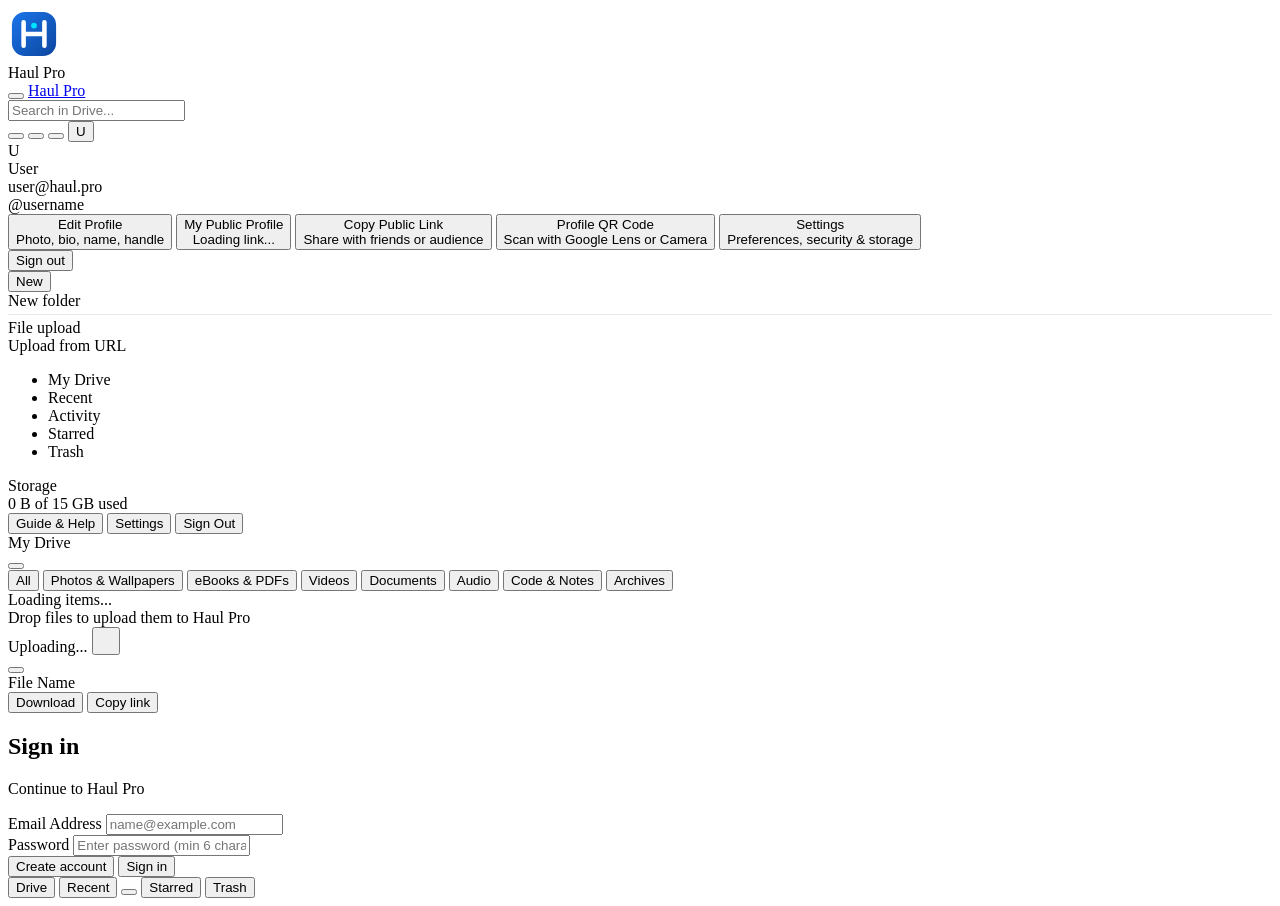
==== commit 06a24a57: "docs & feat: comprehensive webhook integrations guide with examples, pop-out 3D coin flip QR modal, " ====
--- a/index.html
+++ b/index.html
@@ -116,6 +116,14 @@
           </div>
         </button>
 
+        <button id="profile-qr-code-btn" class="profile-menu-item" title="Show Profile QR Code" onclick="Drive.openProfileQRPopout()">
+          <span id="profile-qr-menu-icon"></span>
+          <div class="menu-item-text">
+            <div class="menu-item-title">Profile QR Code</div>
+            <div class="menu-item-sub">Scan with Google Lens or Camera</div>
+          </div>
+        </button>
+
         <button id="profile-settings-btn" class="profile-menu-item" title="Preferences, API tokens, and storage">
           <span id="profile-settings-icon"></span>
           <div class="menu-item-text">
@@ -560,6 +568,43 @@
     </div>
   </div>
 
+  <!-- SECURE SHARE ACCESS MODAL (Recipient View for /s/<token>) -->
+  <div id="secure-access-modal" class="modal-backdrop" style="display: none;">
+    <div class="modal-card apple-modal" style="max-width: 440px;">
+      <div class="modal-header apple-modal-header">
+        <div class="settings-header-left">
+          <span id="secure-access-header-icon"></span>
+          <h3 class="modal-title">Secure Shared File</h3>
+        </div>
+      </div>
+      <div class="modal-body apple-modal-body" id="secure-access-body">
+        <div class="share-file-preview" style="margin-bottom: 16px;">
+          <span id="secure-access-file-icon"></span>
+          <div class="share-file-info">
+            <div id="secure-access-file-name" class="share-file-name">Loading file...</div>
+            <div id="secure-access-file-meta" class="share-file-meta">Please wait</div>
+          </div>
+        </div>
+
+        <div id="secure-access-badges" class="share-result-badges" style="margin-bottom: 14px;"></div>
+
+        <div id="secure-access-burn-warning" class="auth-error" style="display: none; background: rgba(234,67,53,0.08); border-color: rgba(234,67,53,0.25); color: #ea4335; margin-bottom: 14px;">
+          Warning: This link is set to Burn After Reading. The file will permanently self-destruct once accessed.
+        </div>
+
+        <div id="secure-access-pwd-group" class="form-row" style="display: none; margin-bottom: 14px;">
+          <label class="form-label" style="font-size: 12px; font-weight: 600; margin-bottom: 6px; color: var(--text-secondary); display: block;">Enter Password / PIN</label>
+          <input type="password" id="secure-access-pwd-input" class="form-input" placeholder="Password required to unlock" autocomplete="current-password" style="width: 100%; padding: 10px 12px; border-radius: 8px; border: 1px solid var(--border-color); background: var(--bg-secondary); color: var(--text-primary); font-size: 13px;">
+        </div>
+
+        <div id="secure-access-error" class="auth-error" style="display: none; margin-bottom: 12px;"></div>
+      </div>
+      <div class="modal-actions apple-modal-actions" id="secure-access-actions">
+        <button type="button" class="btn-filled" id="secure-access-submit-btn" onclick="Drive.submitSecureAccess()" style="width: 100%; justify-content: center; padding: 10px 20px;">Access File</button>
+      </div>
+    </div>
+  </div>
+
   <!-- MULTI-USER AUTH MODAL -->
   <div id="auth-backdrop" class="auth-backdrop">
     <div class="auth-card">
@@ -649,6 +694,52 @@
       <div class="modal-actions">
         <button type="button" class="btn-text" id="move-cancel-btn">Cancel</button>
         <button type="button" class="btn-filled" id="move-confirm-btn" disabled>Move here</button>
+      </div>
+    </div>
+  </div>
+
+  <!-- 3D COIN-FLIP PROFILE QR POPOUT MODAL -->
+  <div id="qr-popout-modal" class="modal-backdrop" style="display: none;" onclick="Drive.closeProfileQRPopout(event)">
+    <div class="qr-popout-stage" onclick="event.stopPropagation()">
+      <div class="qr-popout-coin" id="qr-popout-coin">
+        <!-- Coin Front: Profile Image & User Info -->
+        <div class="qr-coin-face qr-coin-front" onclick="Drive.flipPopoutCoin()">
+          <div id="popout-coin-avatar" class="qr-coin-avatar">
+            <span id="popout-coin-initial">U</span>
+            <img id="popout-coin-img" class="qr-coin-img" style="display: none;" alt="" referrerpolicy="no-referrer">
+          </div>
+          <div class="qr-coin-name" id="popout-coin-name">User Name</div>
+          <div class="qr-coin-handle" id="popout-coin-handle">@username</div>
+          <div class="qr-coin-hint">Tap coin to flip for QR Code</div>
+        </div>
+
+        <!-- Coin Back: High-Contrast Large QR Code -->
+        <div class="qr-coin-face qr-coin-back">
+          <div class="qr-popout-header">
+            <div class="qr-popout-user">
+              <div id="popout-qr-avatar-mini" class="qr-mini-avatar">U</div>
+              <div>
+                <div class="qr-popout-title" id="popout-qr-name">User Name</div>
+                <div class="qr-popout-sub" id="popout-qr-handle">@username</div>
+              </div>
+            </div>
+            <button type="button" class="icon-btn apple-close-btn" onclick="Drive.closeProfileQRPopout()" title="Close">
+              <span id="qr-popout-close-icon"></span>
+            </button>
+          </div>
+
+          <div class="qr-popout-code-wrap">
+            <div id="qr-popout-svg-container" class="qr-popout-svg-container"></div>
+          </div>
+
+          <div class="qr-popout-footer">
+            <div class="qr-popout-scan-text">Scan with Google Lens or Camera to view profile</div>
+            <div class="qr-popout-actions">
+              <button type="button" class="btn-text" onclick="Drive.flipPopoutCoin()">Flip Back</button>
+              <button type="button" class="btn-filled" onclick="Drive.copyProfileLinkFromPopout()">Copy Link</button>
+            </div>
+          </div>
+        </div>
       </div>
     </div>
   </div>
@@ -1330,6 +1421,14 @@
       if (e2eeModalIcon) e2eeModalIcon.innerHTML = Icons.shield;
       const e2eeCloseIcon = document.getElementById('e2ee-close-icon');
       if (e2eeCloseIcon) e2eeCloseIcon.innerHTML = Icons.close;
+      const secAccHdrIcon = document.getElementById('secure-access-header-icon');
+      if (secAccHdrIcon) secAccHdrIcon.innerHTML = Icons.lock_clock || Icons.lock;
+      const secAccFileIcon = document.getElementById('secure-access-file-icon');
+      if (secAccFileIcon) secAccFileIcon.innerHTML = Icons.file_generic;
+      const qrPopClose = document.getElementById('qr-popout-close-icon');
+      if (qrPopClose) qrPopClose.innerHTML = Icons.close;
+      const qrMenuIcon = document.getElementById('profile-qr-menu-icon');
+      if (qrMenuIcon) qrMenuIcon.innerHTML = Icons.qr_code;
 
       // Multi-select ZIP download icon
       const multiDownload = document.getElementById('multi-download-icon');
